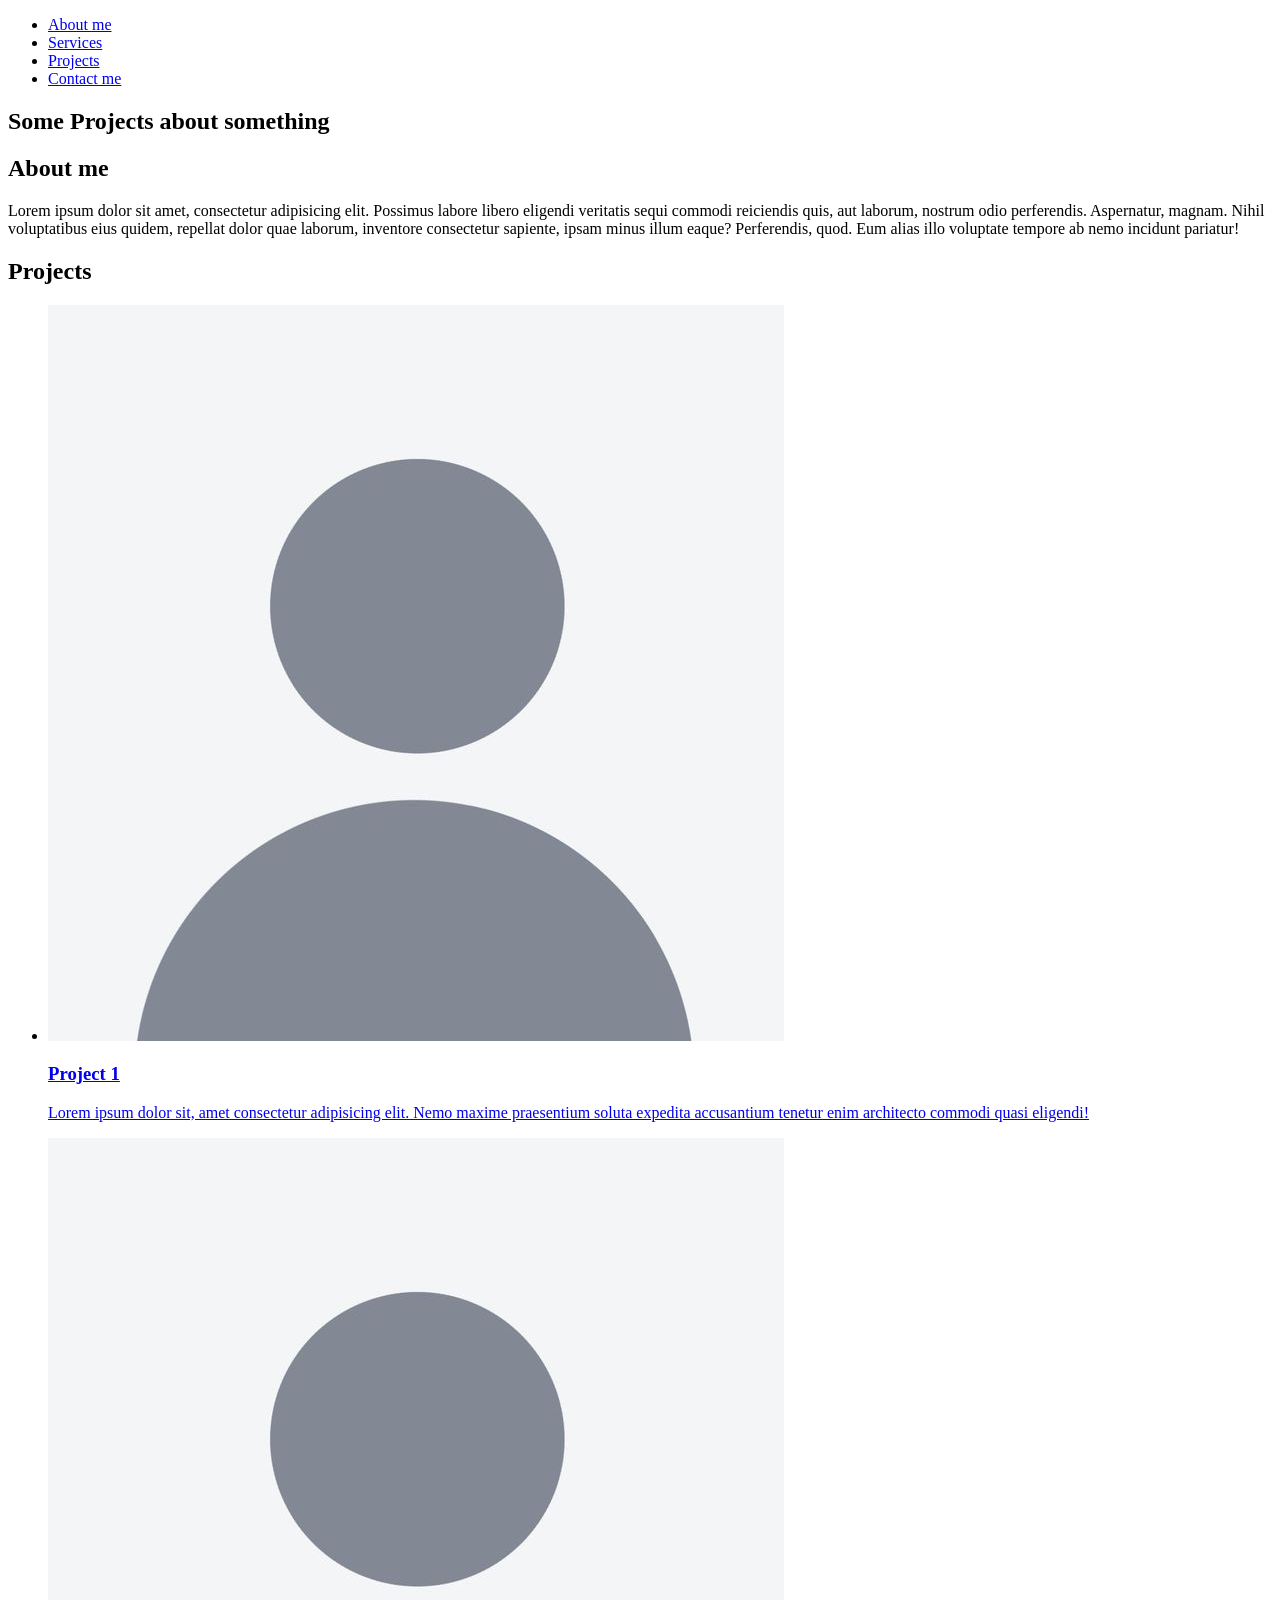
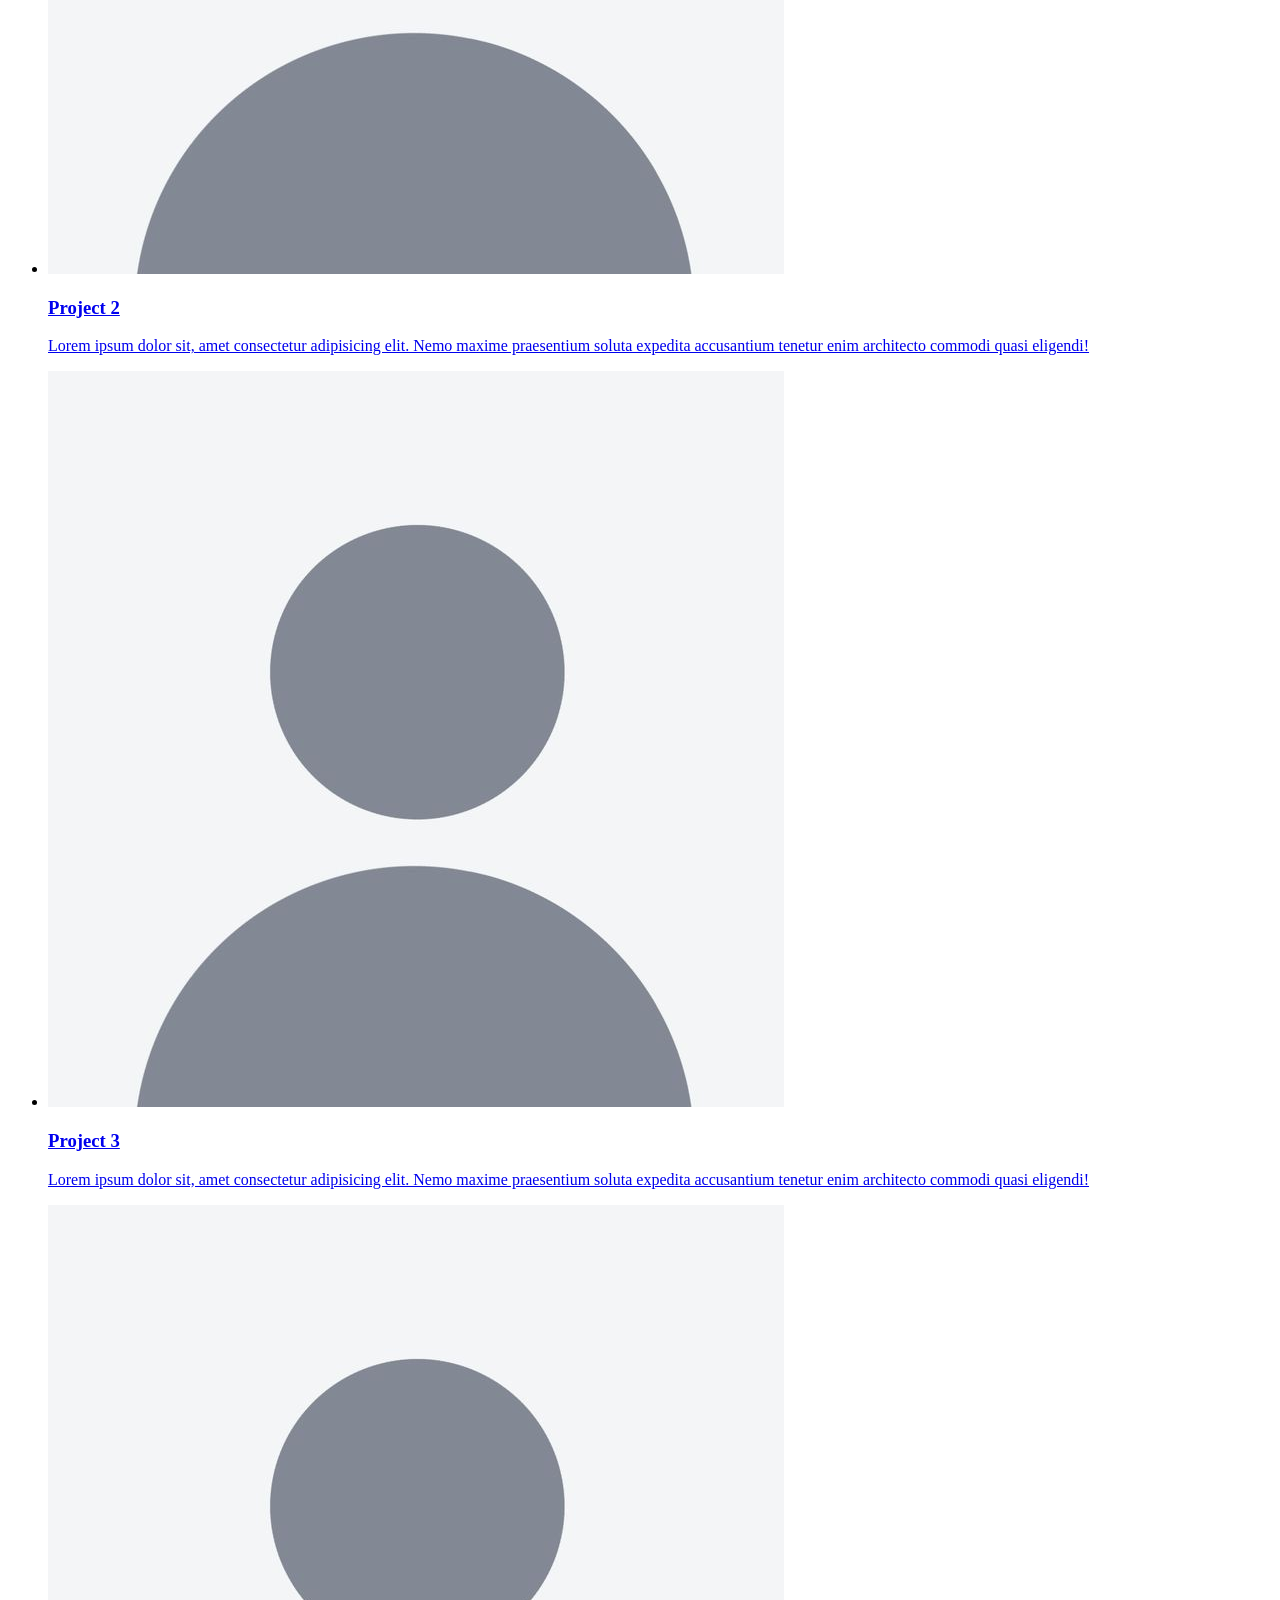
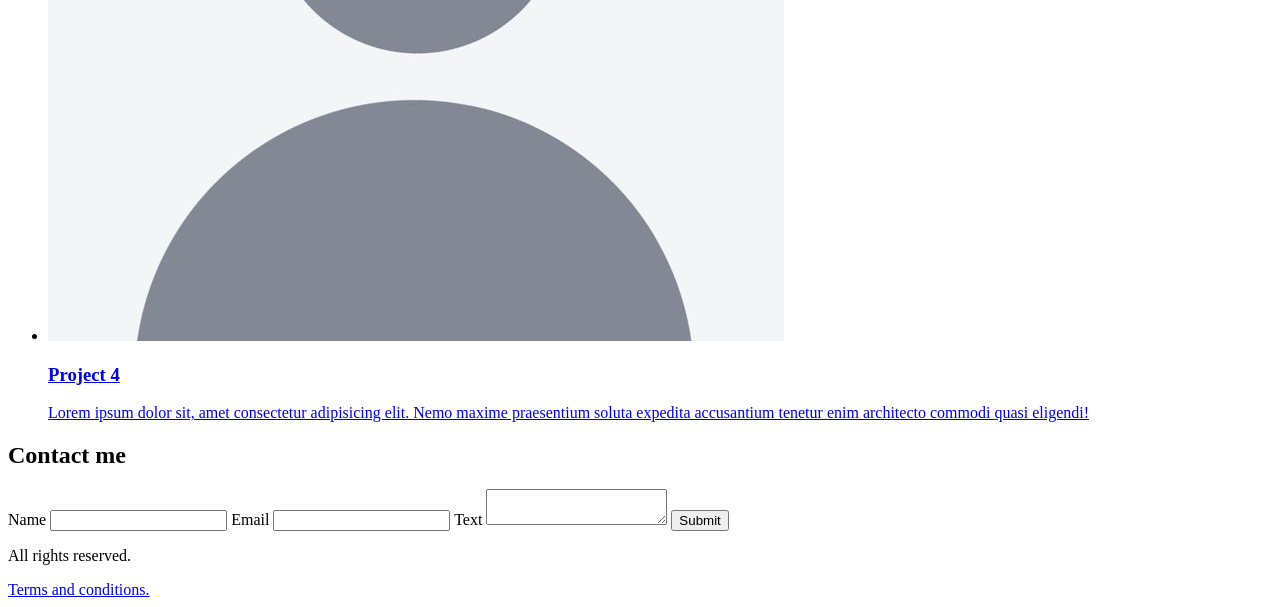
==== index.html @ 00ed2e6f "hw 3" ====
<!DOCTYPE html>
<html lang="en">
    <head>
        <meta charset="utf-8">
        <meta name="viewport" content="width=device-width, initial-scale=1.0">
        <title>Blog post</title>
    </head>
    <body>
        <header>
            <nav>
                <ul>
                    <li>
                        <a href="#about-me">About me</a>
                    </li>
                    <li>
                        <a href="#services">Services</a>
                    </li>
                    <li>
                        <a href="#projects">Projects</a>
                    </li>
                    <li>
                        <a href="#contact-me">Contact me</a>
                    </li>
                </ul>
            </nav>
        </header>
        <main>
            <section>
                <h1>Some Projects about something</h1>
            </section>
            <section id="about-me">
                <h2>About me</h2>
                <p>
                    Lorem ipsum dolor sit amet, consectetur adipisicing elit. Possimus labore libero eligendi veritatis sequi commodi reiciendis quis, aut laborum, nostrum odio perferendis. Aspernatur, magnam. Nihil voluptatibus eius quidem, repellat dolor quae laborum, inventore consectetur sapiente, ipsam minus illum eaque? Perferendis, quod. Eum alias illo voluptate tempore ab nemo incidunt pariatur!
                </p>
            </section>
            <section id="projects">
                <h2>Projects</h2>
                <ul>
                    <li>
                        <a href="/project-1.html">
                            <img src="./images/unknown.jpg" alt="Image 1">
                            <h3>Project 1</h3>
                            <p>
                                Lorem ipsum dolor sit, amet consectetur adipisicing elit. Nemo maxime praesentium soluta expedita accusantium tenetur enim architecto commodi quasi eligendi!
                            </p>
                        </a>
                    </li>
                    <li>
                        <a href="/project-2.html">
                            <img src="./images/unknown.jpg" alt="Image 2">
                            <h3>Project 2</h3>
                            <p>
                                Lorem ipsum dolor sit, amet consectetur adipisicing elit. Nemo maxime praesentium soluta expedita accusantium tenetur enim architecto commodi quasi eligendi!
                            </p>
                        </a>
                    </li>
                    <li>
                        <a href="/project-3.html">
                            <img src="./images/unknown.jpg" alt="Image 3">
                            <h3>Project 3</h3>
                            <p>
                                Lorem ipsum dolor sit, amet consectetur adipisicing elit. Nemo maxime praesentium soluta expedita accusantium tenetur enim architecto commodi quasi eligendi!
                            </p>
                        </a>
                    </li>
                    <li>
                        <a href="/project-4.html">
                            <img src="./images/unknown.jpg" alt="Image 4">
                            <h3>Project 4</h3>
                            <p>
                                Lorem ipsum dolor sit, amet consectetur adipisicing elit. Nemo maxime praesentium soluta expedita accusantium tenetur enim architecto commodi quasi eligendi!
                            </p>
                        </a>
                    </li>
                </ul>
            </section>
            <section id="contact-me">
                <h2>Contact me</h2>
                <form action="https://formsubmit.co/your@email.com" method="POST">
                    <label for="name">Name</label>
                    <input id="name" name="name" required minlength="3" />
                    <label for="email">Email</label>
                    <input id="email" name="email" type="email" required />
                    <label for="text">Text</label>
                    <textarea id="text" name="text" required></textarea>
                    <button>Submit</button>
                </form>
            </section>
        </main>
        <footer>
            <p>All rights reserved.</p>
            <a href="#">Terms and conditions.</a>
        </footer>
    </body>
</html>
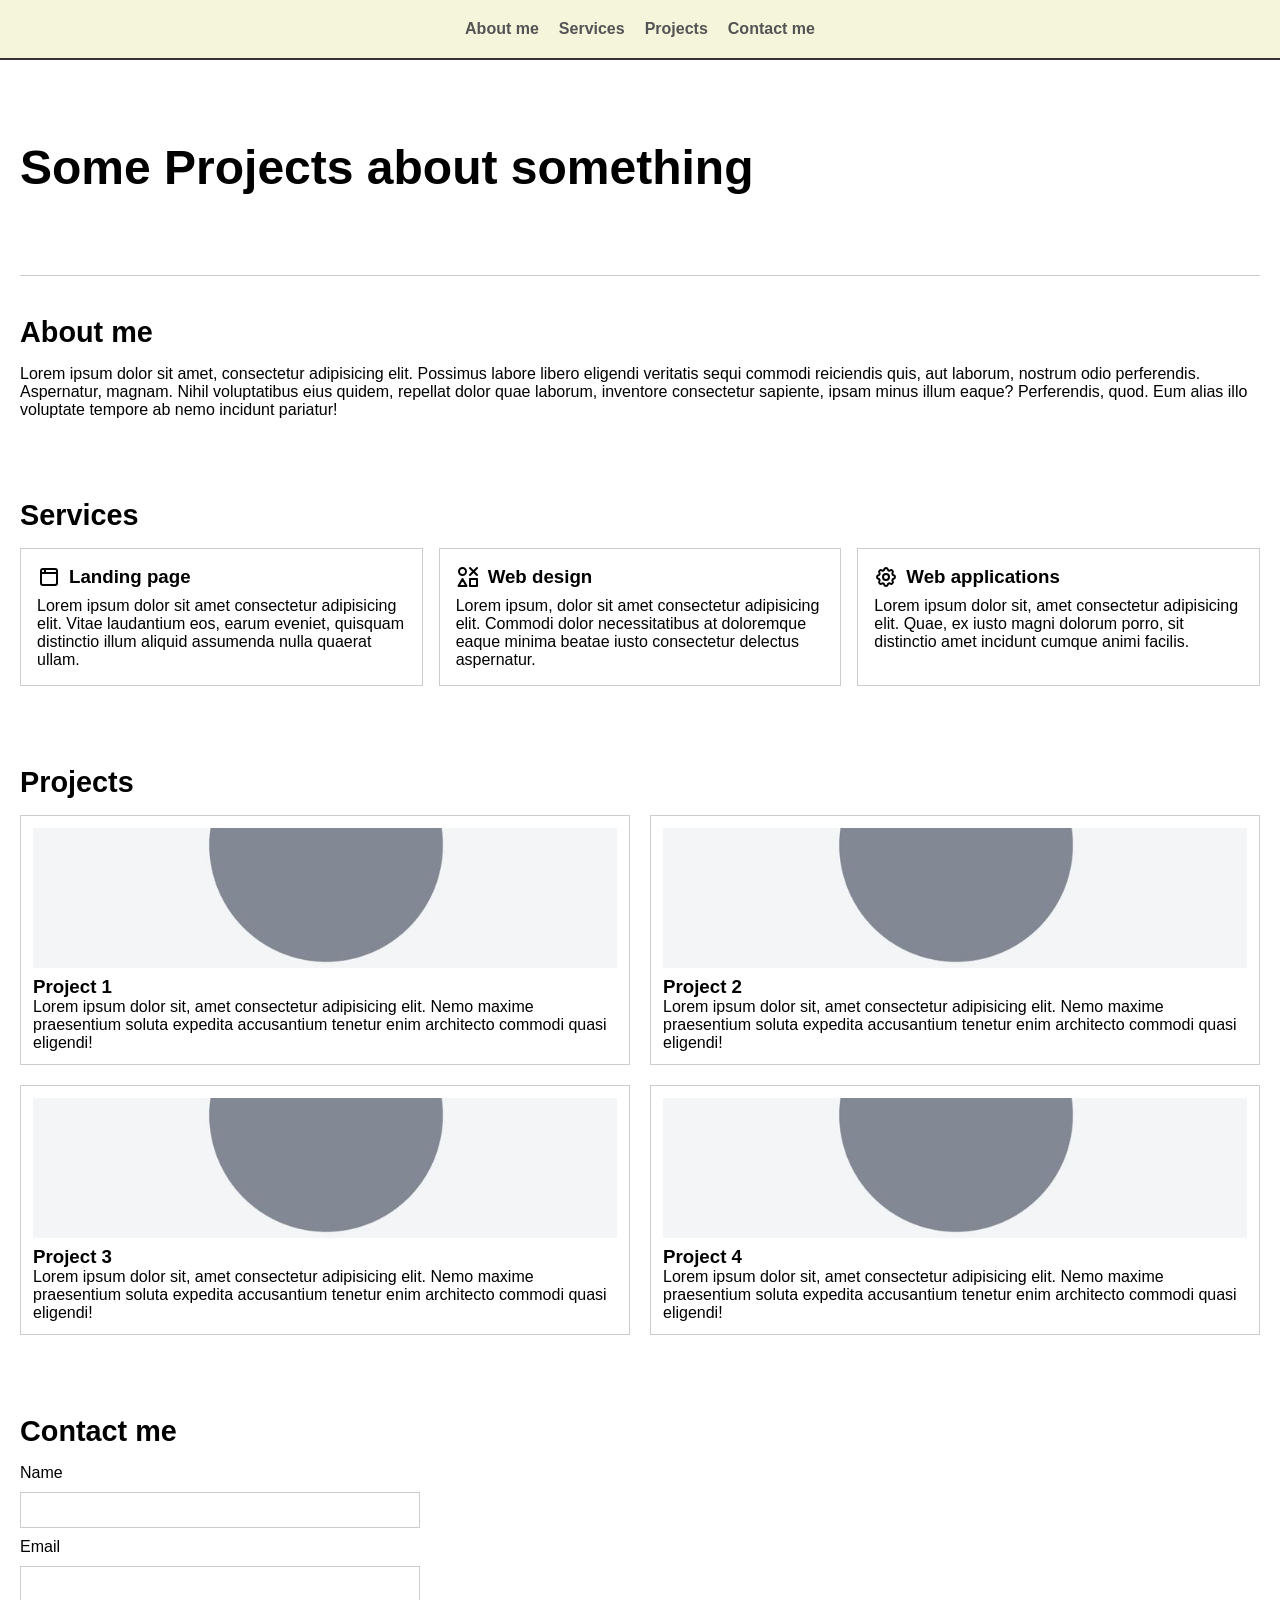
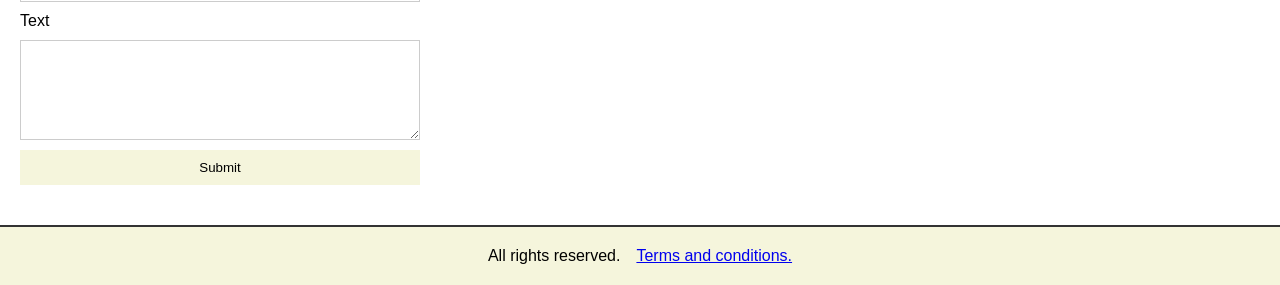
==== commit 6abaa68c: "hw 7" ====
--- a/index.html
+++ b/index.html
@@ -3,36 +3,67 @@
     <head>
         <meta charset="utf-8">
         <meta name="viewport" content="width=device-width, initial-scale=1.0">
-        <title>Blog post</title>
+        <title>Portfolio</title>
+        <link rel="stylesheet" href="style.css">
     </head>
     <body>
         <header>
             <nav>
                 <ul>
-                    <li>
-                        <a href="#about-me">About me</a>
-                    </li>
-                    <li>
-                        <a href="#services">Services</a>
-                    </li>
-                    <li>
-                        <a href="#projects">Projects</a>
-                    </li>
-                    <li>
-                        <a href="#contact-me">Contact me</a>
-                    </li>
+                    <li><a href="#about-me">About me</a></li>
+                    <li><a href="#services">Services</a></li>
+                    <li><a href="#projects">Projects</a></li>
+                    <li><a href="#contact-me">Contact me</a></li>
                 </ul>
             </nav>
         </header>
         <main>
             <section>
-                <h1>Some Projects about something</h1>
+                <h1>Some Projects about <span>something</span></h1>
             </section>
             <section id="about-me">
                 <h2>About me</h2>
                 <p>
                     Lorem ipsum dolor sit amet, consectetur adipisicing elit. Possimus labore libero eligendi veritatis sequi commodi reiciendis quis, aut laborum, nostrum odio perferendis. Aspernatur, magnam. Nihil voluptatibus eius quidem, repellat dolor quae laborum, inventore consectetur sapiente, ipsam minus illum eaque? Perferendis, quod. Eum alias illo voluptate tempore ab nemo incidunt pariatur!
                 </p>
+            </section>
+            <section id="services">
+                <h2>Services</h2>
+                <div class="services">
+                    <article class="service-card">
+                        <div class="service-card-title-wrapper">
+                            <svg xmlns="http://www.w3.org/2000/svg" width="24" height="24" viewBox="0 0 24 24" fill="none" stroke="currentColor" stroke-width="2" stroke-linecap="round" stroke-linejoin="round">
+                                <path stroke="none" d="M0 0h24v24H0z" fill="none"/>
+                                <path d="M4 8h16"/><path d="M4 4m0 2a2 2 0 0 1 2 -2h12a2 2 0 0 1 2 2v12a2 2 0 0 1 -2 2h-12a2 2 0 0 1 -2 -2z"/>
+                                <path d="M8 4v4"/>
+                            </svg>
+                            <h3>Landing page</h3>
+                        </div>
+                        <p>Lorem ipsum dolor sit amet consectetur adipisicing elit. Vitae laudantium eos, earum eveniet, quisquam distinctio illum aliquid assumenda nulla quaerat ullam.</p>
+                    </article>
+                    <article class="service-card">
+                        <div class="service-card-title-wrapper">
+                            <svg xmlns="http://www.w3.org/2000/svg" width="24" height="24" viewBox="0 0 24 24" fill="none" stroke="currentColor" stroke-width="2" stroke-linecap="round" stroke-linejoin="round">
+                                <path stroke="none" d="M0 0h24v24H0z" fill="none"/>
+                                <path d="M6.5 6.5m-3.5 0a3.5 3.5 0 1 0 7 0a3.5 3.5 0 1 0 -7 0"/>
+                                <path d="M2.5 21h8l-4 -7z"/><path d="M14 3l7 7"/><path d="M14 10l7 -7"/><path d="M14 14h7v7h-7z"/>
+                            </svg>
+                            <h3>Web design</h3>
+                        </div>
+                        <p>Lorem ipsum, dolor sit amet consectetur adipisicing elit. Commodi dolor necessitatibus at doloremque eaque minima beatae iusto consectetur delectus aspernatur.</p>
+                    </article>
+                    <article class="service-card">
+                        <div class="service-card-title-wrapper">
+                            <svg xmlns="http://www.w3.org/2000/svg" width="24" height="24" viewBox="0 0 24 24" fill="none" stroke="currentColor" stroke-width="2" stroke-linecap="round" stroke-linejoin="round">
+                                <path stroke="none" d="M0 0h24v24H0z" fill="none"/>
+                                <path d="M10.325 4.317c.426 -1.756 2.924 -1.756 3.35 0a1.724 1.724 0 0 0 2.573 1.066c1.543 -.94 3.31 .826 2.37 2.37a1.724 1.724 0 0 0 1.065 2.572c1.756 .426 1.756 2.924 0 3.35a1.724 1.724 0 0 0 -1.066 2.573c.94 1.543 -.826 3.31 -2.37 2.37a1.724 1.724 0 0 0 -2.572 1.065c-.426 1.756 -2.924 1.756 -3.35 0a1.724 1.724 0 0 0 -2.573 -1.066c-1.543 .94 -3.31 -.826 -2.37 -2.37a1.724 1.724 0 0 0 -1.065 -2.572c-1.756 -.426 -1.756 -2.924 0 -3.35a1.724 1.724 0 0 0 1.066 -2.573c-.94 -1.543 .826 -3.31 2.37 -2.37c1 .608 2.296 .07 2.572 -1.065z"/>
+                                <path d="M9 12a3 3 0 1 0 6 0a3 3 0 0 0 -6 0"/>
+                            </svg>
+                            <h3>Web applications</h3>
+                        </div>
+                        <p>Lorem ipsum dolor sit, amet consectetur adipisicing elit. Quae, ex iusto magni dolorum porro, sit distinctio amet incidunt cumque animi facilis.</p>
+                    </article>
+                </div>
             </section>
             <section id="projects">
                 <h2>Projects</h2>
@@ -41,36 +72,28 @@
                         <a href="/project-1.html">
                             <img src="./images/unknown.jpg" alt="Image 1">
                             <h3>Project 1</h3>
-                            <p>
-                                Lorem ipsum dolor sit, amet consectetur adipisicing elit. Nemo maxime praesentium soluta expedita accusantium tenetur enim architecto commodi quasi eligendi!
-                            </p>
+                            <p>Lorem ipsum dolor sit, amet consectetur adipisicing elit. Nemo maxime praesentium soluta expedita accusantium tenetur enim architecto commodi quasi eligendi!</p>
                         </a>
                     </li>
                     <li>
                         <a href="/project-2.html">
                             <img src="./images/unknown.jpg" alt="Image 2">
                             <h3>Project 2</h3>
-                            <p>
-                                Lorem ipsum dolor sit, amet consectetur adipisicing elit. Nemo maxime praesentium soluta expedita accusantium tenetur enim architecto commodi quasi eligendi!
-                            </p>
+                            <p>Lorem ipsum dolor sit, amet consectetur adipisicing elit. Nemo maxime praesentium soluta expedita accusantium tenetur enim architecto commodi quasi eligendi!</p>
                         </a>
                     </li>
                     <li>
                         <a href="/project-3.html">
                             <img src="./images/unknown.jpg" alt="Image 3">
                             <h3>Project 3</h3>
-                            <p>
-                                Lorem ipsum dolor sit, amet consectetur adipisicing elit. Nemo maxime praesentium soluta expedita accusantium tenetur enim architecto commodi quasi eligendi!
-                            </p>
+                            <p>Lorem ipsum dolor sit, amet consectetur adipisicing elit. Nemo maxime praesentium soluta expedita accusantium tenetur enim architecto commodi quasi eligendi!</p>
                         </a>
                     </li>
                     <li>
                         <a href="/project-4.html">
                             <img src="./images/unknown.jpg" alt="Image 4">
                             <h3>Project 4</h3>
-                            <p>
-                                Lorem ipsum dolor sit, amet consectetur adipisicing elit. Nemo maxime praesentium soluta expedita accusantium tenetur enim architecto commodi quasi eligendi!
-                            </p>
+                            <p>Lorem ipsum dolor sit, amet consectetur adipisicing elit. Nemo maxime praesentium soluta expedita accusantium tenetur enim architecto commodi quasi eligendi!</p>
                         </a>
                     </li>
                 </ul>
--- a/style.css
+++ b/style.css
@@ -0,0 +1,164 @@
+* {
+    margin: 0;
+    padding: 0;
+    box-sizing: border-box;
+}
+
+body {
+    font-family: Arial, sans-serif;
+}
+
+main {
+    padding: 0 20px;
+    margin: 0 auto;
+}
+
+/* header */
+header {
+    padding: 20px;
+    border-bottom: 2px solid #333;
+    background-color: beige;
+}
+
+header nav ul {
+    display: flex;
+    gap: 20px;
+    list-style: none;
+    justify-content: center;
+    margin: 0 auto;
+}
+
+header nav ul a {
+    text-decoration: none;
+    color: #545454;
+    font-weight: bold;
+}
+
+header nav ul a:hover {
+    color: #000000;
+}
+
+/* hero */
+main > section:first-child {
+    padding: 80px 0;
+    border-bottom: 1px solid #ccc;
+}
+
+main > section:first-child h1 {
+    font-size: 3rem;
+}
+
+/* sections */
+section {
+    padding: 40px 0;
+}
+
+h2 {
+    font-size: 1.8rem;
+    margin-bottom: 16px;
+}
+
+/* services */
+.services {
+    display: grid;
+    grid-template-columns: repeat(3, 1fr);
+    gap: 16px;
+}
+
+.service-card {
+    border: 1px solid #ccc;
+    padding: 16px;
+}
+
+.service-card-title-wrapper {
+    display: flex;
+    align-items: center;
+    gap: 8px;
+    margin-bottom: 8px;
+}
+
+/* projects */
+#projects ul {
+    display: grid;
+    grid-template-columns: repeat(2, 1fr);
+    gap: 20px;
+    list-style: none;
+}
+
+#projects ul a {
+    display: block;
+    text-decoration: none;
+    color: inherit;
+    border: 1px solid #ccc;
+    padding: 12px;
+}
+
+#projects ul a:hover {
+    border-color: beige;
+}
+
+#projects img {
+    width: 100%;
+    height: 140px;
+    object-fit: cover;
+    display: block;
+    margin-bottom: 8px;
+    background: #eee;
+}
+
+/* contact form */
+form {
+    display: flex;
+    flex-direction: column;
+    gap: 10px;
+    max-width: 400px;
+}
+
+input, textarea {
+    padding: 8px;
+    border: 1px solid #ccc;
+    font-size: 1rem;
+}
+
+textarea {
+    min-height: 100px;
+}
+
+button {
+    padding: 10px;
+    background: beige;
+    color: #000000;
+    border: none;
+    cursor: pointer;
+}
+
+button:hover {
+    background: #d5d5b9;
+}
+
+/* footer */
+footer {
+    border-top: 2px solid #333;
+    padding: 20px 0;
+    display: flex;
+    gap: 16px;
+    align-items: center;
+    justify-content: center;
+    background-color: beige;
+    color: #000000;
+}
+
+/* responsive */
+@media (max-width: 600px) {
+    main > section:first-child h1 {
+        font-size: 2rem;
+    }
+
+    .services {
+        grid-template-columns: 1fr;
+    }
+
+    #projects ul {
+        grid-template-columns: 1fr;
+    }
+}
